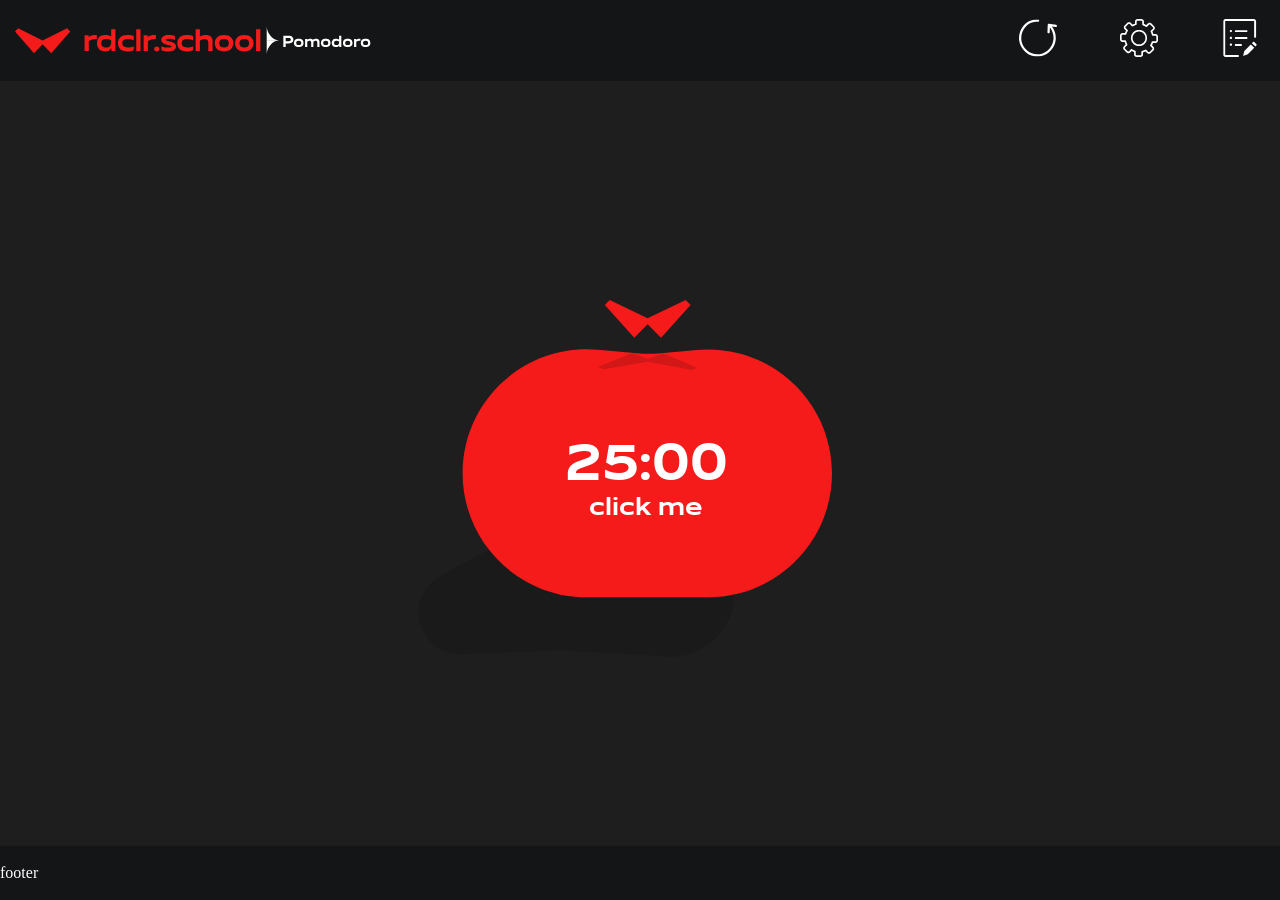
==== page/index.html @ 08de9433 "feat: update index page" ====
<!DOCTYPE html>
<html>

<head>
  <link rel="stylesheet" href="styles/style.css">
  <meta charset="UTF-8">
  <meta name="viewport" content="width=device-width, initial-scale=1.0">
  <title>Pomotimer</title>
  <link rel="stylesheet" href="styles/style.css">
  <link rel="icon" type="image/x-icon" href="images/favicon.ico">
</head>

<body>
  <header class="header">
    <div class="header-logo">
      <img class="logo-image" src="images/logo.svg" alt="Логотип">
    </div>
    <nav>
      <ul class="header-menu">
        <li>
          <button id="resetButton" class="menu-item">
            <img class="img-size" src="images/reset.svg" alt="Сброс">
          </button>
        </li>
        <li>
          <button id="settingsButton" class="menu-item">
            <img class="img-size" src="images/setting.svg" alt="Настройки">
          </button>
        </li>
        <li>
          <button id="tasksButton" class="menu-item last">
            <img class="img-size" src="images/list.svg" alt="Задачи">
          </button>
        </li>
      </ul>
    </nav>
  </header>

  <main class="main">
    <div class="main-arrow">

    </div>
    <div class="main-pomodoro">
      <img class="pomodoro-size" src="images/pomodoro.svg" alt="Таймер-помодоро">
      <div class="text">
        <p id="timerLabel" class="timer-number">25:00</p>
        <button id="startButton" class="start-timer">click me</button>
      </div>
    </div>
  </main>

  <footer class="footer">
    footer
    <div class="page-position"></div>
  </footer>
  <script src="scripts/script.js"></script>
</body>

</html>
---- page/styles/style.css ----
@import url("normalize.css");
@import url("globals.css");
@import url("main.css");
---- page/styles/style.css ----
@import url("normalize.css");
@import url("globals.css");
@import url("main.css");
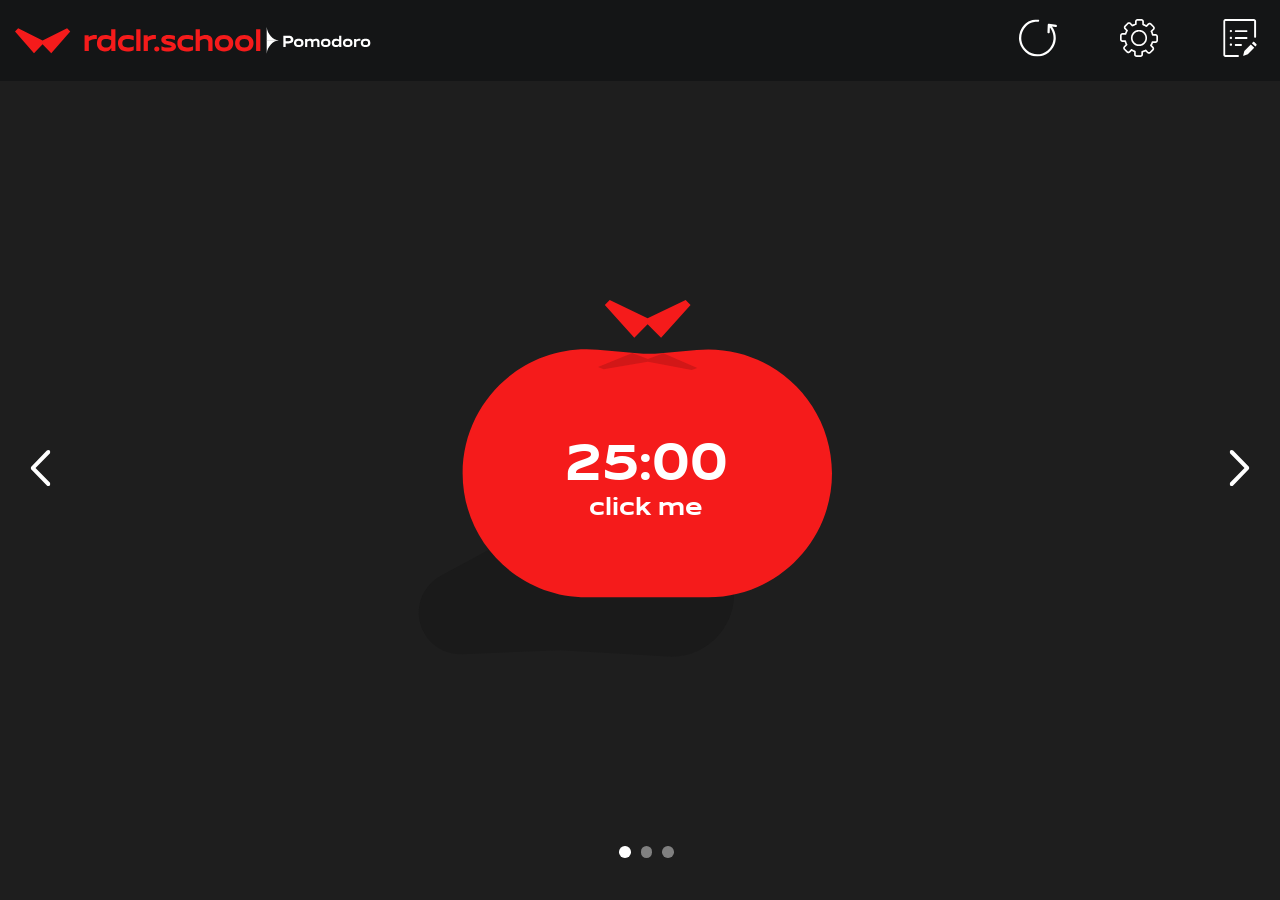
==== commit d142ca4a: "feat: update index file" ====
--- a/page/index.html
+++ b/page/index.html
@@ -38,20 +38,37 @@
 
   <main class="main">
     <div class="main-arrow">
-
+      <img class="arrow-size left" src="images/arrow-left.svg" alt="Стрелка влево">
+      <img class="arrow-size right" src="images/arrow-right.svg" alt="Стрелка вправо">
     </div>
     <div class="main-pomodoro">
-      <img class="pomodoro-size" src="images/pomodoro.svg" alt="Таймер-помодоро">
+      <img class="pomodoro-size" src="images/pomodoro1.svg" alt="Таймер помодоро">
       <div class="text">
         <p id="timerLabel" class="timer-number">25:00</p>
         <button id="startButton" class="start-timer">click me</button>
       </div>
     </div>
+
+    <div id="modal-window" class="modal">
+      <div class="modal-box">
+        <button id="close-modal-btn" class="modal-close">
+          <img class="close-icon-size" src="images/close-cross.svg" alt="Крестик">
+        </button>
+        <h1>Настройки</h1>
+
+        <p>Lorem ipsum dolor sit amet consectetur adipisicing elit.
+          Fuga maiores eos reiciendis eius saepe accusantium asperiores quasi
+          repellendus est sapiente culpa, voluptates doloribus.</p>
+      </div>
+    </div>
   </main>
 
   <footer class="footer">
-    footer
-    <div class="page-position"></div>
+    <div class="page-position">
+      <span class="dot"></span>
+      <span class="dot"></span>
+      <span class="dot"></span>
+    </div>
   </footer>
   <script src="scripts/script.js"></script>
 </body>
